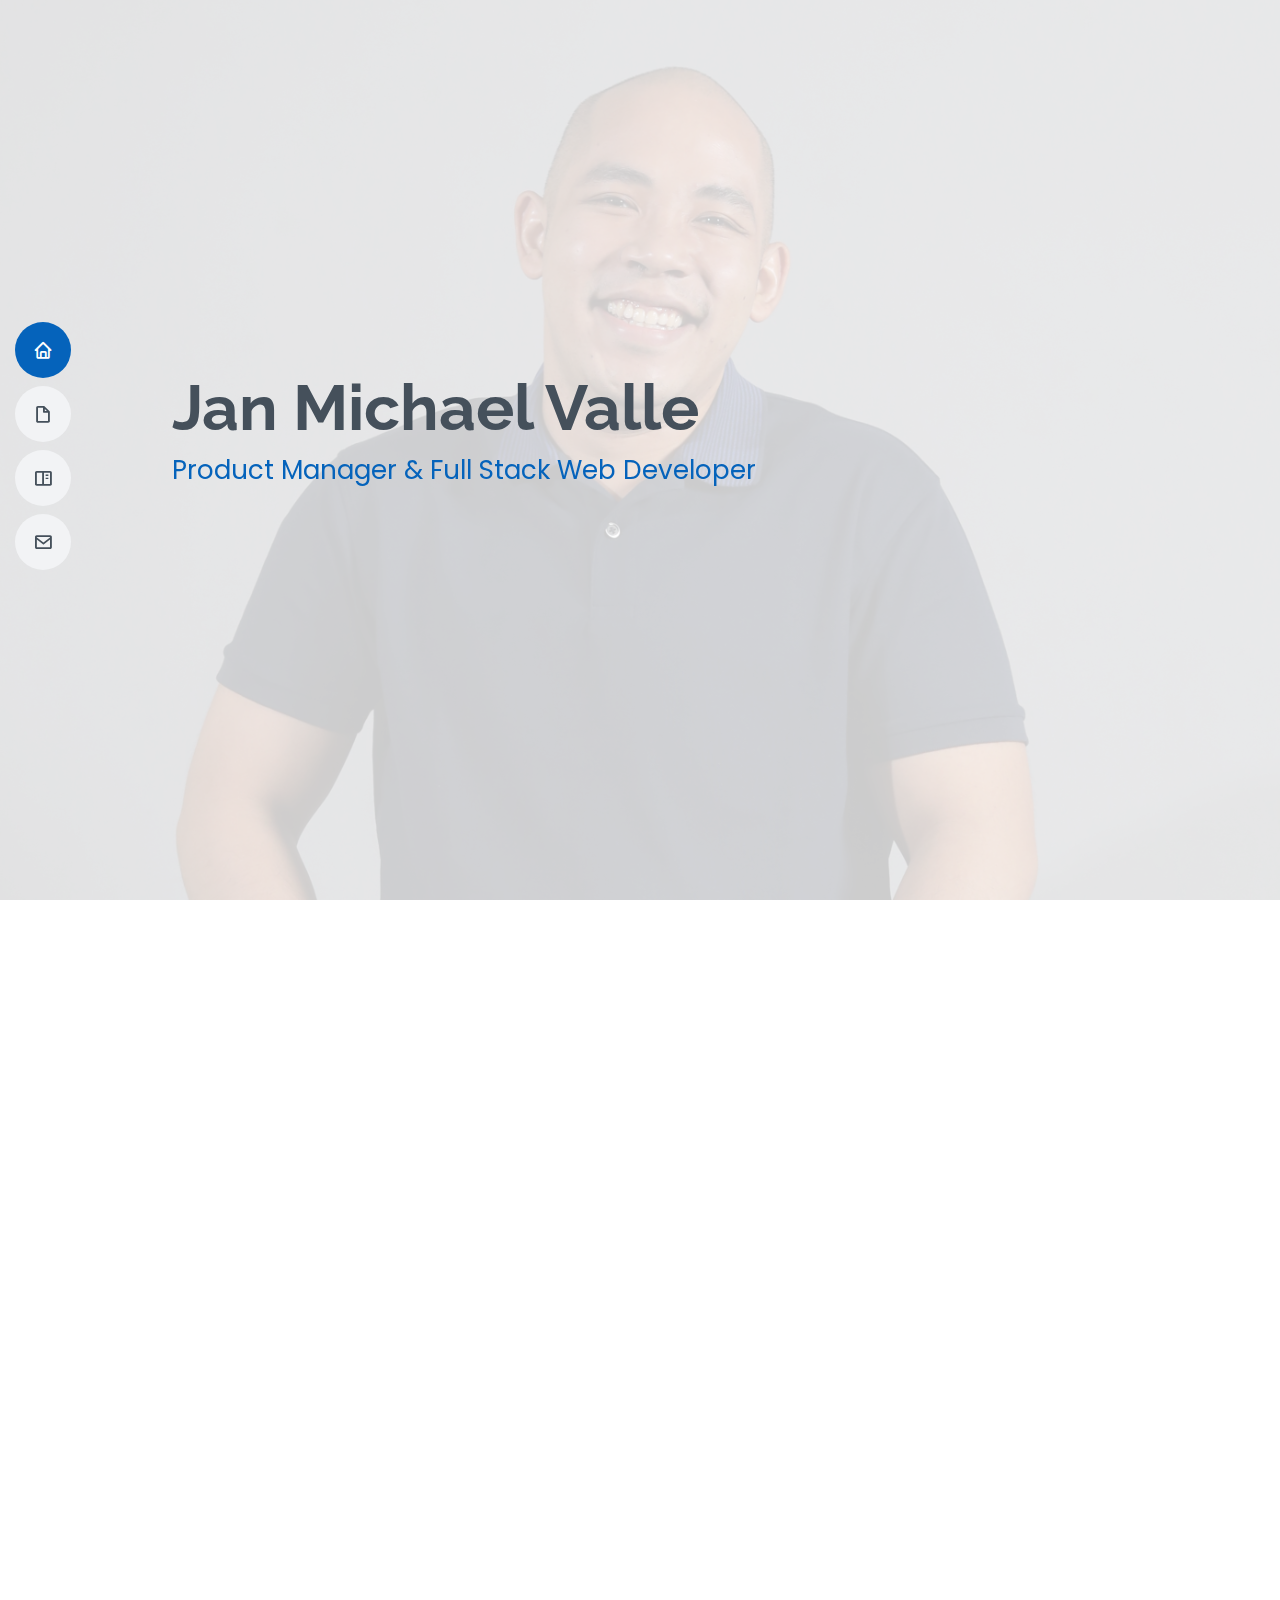
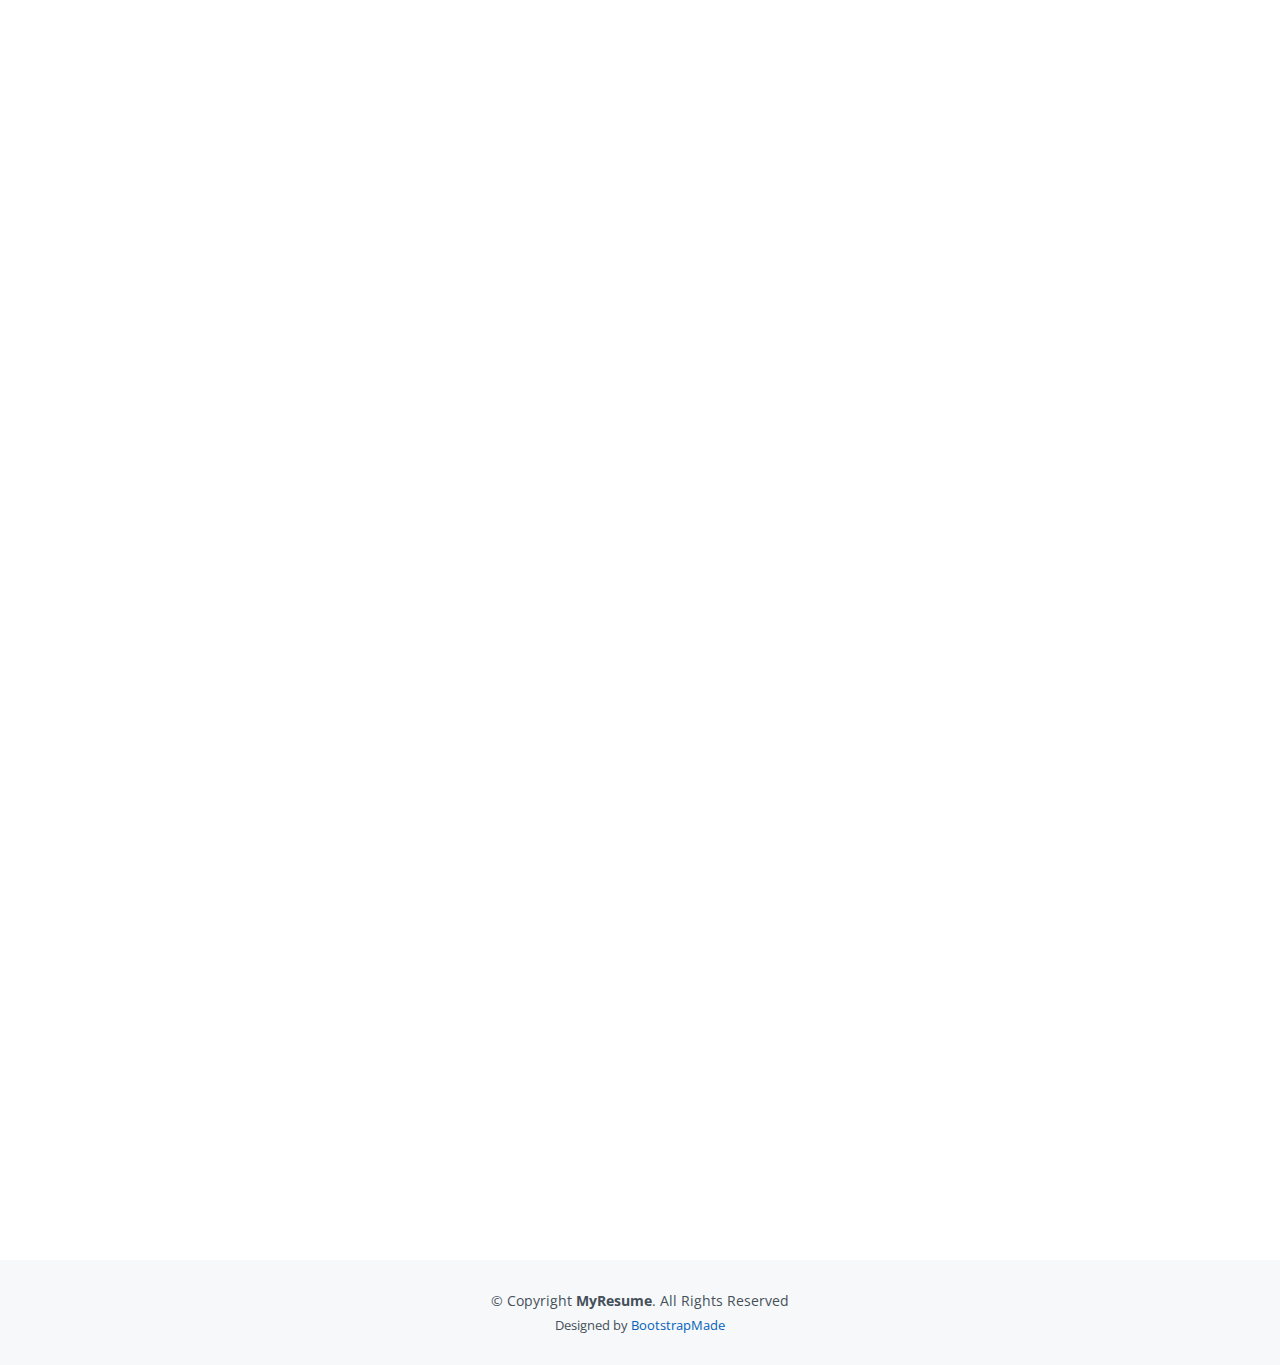
==== index.html @ c60ea6a4 "Add portfolio and fix contact form" ====
<!DOCTYPE html>
<html lang="en">

<head>
  <meta charset="utf-8">
  <meta content="width=device-width, initial-scale=1.0" name="viewport">

  <title>Jan Michael Valle - Product Manager & Full Stack Web Developer</title>
  <meta content="" name="description">
  <meta content="" name="keywords">

  <!-- Favicons -->
  <link href="assets/img/favicon.ico" rel="icon">
  <link href="assets/img/apple-touch-icon.png" rel="apple-touch-icon">

  <!-- Google Fonts -->
  <link href="https://fonts.googleapis.com/css?family=Open+Sans:300,300i,400,400i,600,600i,700,700i|Raleway:300,300i,400,400i,500,500i,600,600i,700,700i|Poppins:300,300i,400,400i,500,500i,600,600i,700,700i" rel="stylesheet">

  <!-- Vendor CSS Files -->
  <link href="assets/vendor/aos/aos.css" rel="stylesheet">
  <link href="assets/vendor/bootstrap/css/bootstrap.min.css" rel="stylesheet">
  <link href="assets/vendor/bootstrap-icons/bootstrap-icons.css" rel="stylesheet">
  <link href="assets/vendor/boxicons/css/boxicons.min.css" rel="stylesheet">
  <link href="assets/vendor/glightbox/css/glightbox.min.css" rel="stylesheet">
  <link href="assets/vendor/swiper/swiper-bundle.min.css" rel="stylesheet">

  <!-- Template Main CSS File -->
  <link href="assets/css/style.css" rel="stylesheet">

  <!-- =======================================================
  * Template Name: MyResume
  * Updated: Jan 29 2024 with Bootstrap v5.3.2
  * Template URL: https://bootstrapmade.com/free-html-bootstrap-template-my-resume/
  * Author: BootstrapMade.com
  * License: https://bootstrapmade.com/license/
  ======================================================== -->
</head>

<body>

  <!-- ======= Mobile nav toggle button ======= -->
  <!-- <button type="button" class="mobile-nav-toggle d-xl-none"><i class="bi bi-list mobile-nav-toggle"></i></button> -->
  <i class="bi bi-list mobile-nav-toggle d-lg-none"></i>
  <!-- ======= Header ======= -->
  <header id="header" class="d-flex flex-column justify-content-center">

    <nav id="navbar" class="navbar nav-menu">
      <ul>
        <li><a href="#hero" class="nav-link scrollto active"><i class="bx bx-home"></i> <span>Home</span></a></li>
        <!-- <li><a href="#about" class="nav-link scrollto"><i class="bx bx-user"></i> <span>About</span></a></li> -->
        <li><a href="#resume" class="nav-link scrollto"><i class="bx bx-file-blank"></i> <span>Resume</span></a></li>
        <li><a href="#services" class="nav-link scrollto"><i class="bx bx-book-content"></i> <span>Portfolio</span></a></li>
        <!-- <li><a href="#services" class="nav-link scrollto"><i class="bx bx-server"></i> <span>Services</span></a></li> -->
        <li><a href="#contact" class="nav-link scrollto"><i class="bx bx-envelope"></i> <span>Contact</span></a></li>
      </ul>
    </nav><!-- .nav-menu -->

  </header><!-- End Header -->

  <!-- ======= Hero Section ======= -->
  <section id="hero" class="d-flex flex-column justify-content-center">
    <div class="container" data-aos="zoom-in" data-aos-delay="100">
      <h1>Jan Michael Valle</h1>
      <p>Product Manager & Full Stack Web Developer</p>
      <!-- <p>I'm <span class="typed" data-typed-items="Product ManagerFull Stack Developer"></span></p> -->
      <div class="social-links">
        <!-- <button type="button" class="btn btn-primary">
          Connect
          <i class="bi bi-linkedin"></i>
        </button> -->
        <!-- <button type="button" class="btn btn-primary">
          View resume
        </button> -->
        
      </div>
    </div>
  </section><!-- End Hero -->

  <main id="main">
    <!-- ======= About Section ======= -->
    <!--      
    <section id="about" class="about">
      <div class="container" data-aos="fade-up">

        <div class="section-title">
          <h2>About</h2>
          <p>Magnam dolores commodi suscipit. Necessitatibus eius consequatur ex aliquid fuga eum quidem. Sit sint consectetur velit. Quisquam quos quisquam cupiditate. Et nemo qui impedit suscipit alias ea. Quia fugiat sit in iste officiis commodi quidem hic quas.</p>
        </div>

        <div class="row">
          <div class="col-lg-4">
            <img src="assets/img/profile-img.jpg" class="img-fluid" alt="">
          </div>
          <div class="col-lg-8 pt-4 pt-lg-0 content">
            <h3>UI/UX Designer &amp; Web Developer.</h3>
            <p class="fst-italic">
              Lorem ipsum dolor sit amet, consectetur adipiscing elit, sed do eiusmod tempor incididunt ut labore et dolore
              magna aliqua.
            </p>
            <div class="row">
              <div class="col-lg-6">
                <ul>
                  <li><i class="bi bi-chevron-right"></i> <strong>Birthday:</strong> <span>1 May 1995</span></li>
                  <li><i class="bi bi-chevron-right"></i> <strong>Website:</strong> <span>www.example.com</span></li>
                  <li><i class="bi bi-chevron-right"></i> <strong>Phone:</strong> <span>+123 456 7890</span></li>
                  <li><i class="bi bi-chevron-right"></i> <strong>City:</strong> <span>New York, USA</span></li>
                </ul>
              </div>
              <div class="col-lg-6">
                <ul>
                  <li><i class="bi bi-chevron-right"></i> <strong>Age:</strong> <span>30</span></li>
                  <li><i class="bi bi-chevron-right"></i> <strong>Degree:</strong> <span>Master</span></li>
                  <li><i class="bi bi-chevron-right"></i> <strong>PhEmailone:</strong> <span>email@example.com</span></li>
                  <li><i class="bi bi-chevron-right"></i> <strong>Freelance:</strong> <span>Available</span></li>
                </ul>
              </div>
            </div>
            <p>
              Officiis eligendi itaque labore et dolorum mollitia officiis optio vero. Quisquam sunt adipisci omnis et ut. Nulla accusantium dolor incidunt officia tempore. Et eius omnis.
              Cupiditate ut dicta maxime officiis quidem quia. Sed et consectetur qui quia repellendus itaque neque. Aliquid amet quidem ut quaerat cupiditate. Ab et eum qui repellendus omnis culpa magni laudantium dolores.
            </p>
          </div>
        </div>

      </div>
    </section>
    -->
    <!-- End About Section -->
    
    <!-- ======= Facts Section ======= -->
    <!--  
    <section id="facts" class="facts">
      <div class="container" data-aos="fade-up">

        <div class="section-title">
          <h2>Facts</h2>
          <p>Magnam dolores commodi suscipit. Necessitatibus eius consequatur ex aliquid fuga eum quidem. Sit sint consectetur velit. Quisquam quos quisquam cupiditate. Et nemo qui impedit suscipit alias ea. Quia fugiat sit in iste officiis commodi quidem hic quas.</p>
        </div>

        <div class="row">

          <div class="col-lg-3 col-md-6">
            <div class="count-box">
              <i class="bi bi-emoji-smile"></i>
              <span data-purecounter-start="0" data-purecounter-end="232" data-purecounter-duration="1" class="purecounter"></span>
              <p>Happy Clients</p>
            </div>
          </div>

          <div class="col-lg-3 col-md-6 mt-5 mt-md-0">
            <div class="count-box">
              <i class="bi bi-journal-richtext"></i>
              <span data-purecounter-start="0" data-purecounter-end="521" data-purecounter-duration="1" class="purecounter"></span>
              <p>Projects</p>
            </div>
          </div>

          <div class="col-lg-3 col-md-6 mt-5 mt-lg-0">
            <div class="count-box">
              <i class="bi bi-headset"></i>
              <span data-purecounter-start="0" data-purecounter-end="1463" data-purecounter-duration="1" class="purecounter"></span>
              <p>Hours Of Support</p>
            </div>
          </div>

          <div class="col-lg-3 col-md-6 mt-5 mt-lg-0">
            <div class="count-box">
              <i class="bi bi-award"></i>
              <span data-purecounter-start="0" data-purecounter-end="25" data-purecounter-duration="1" class="purecounter"></span>
              <p>Awards</p>
            </div>
          </div>

        </div>

      </div>
    </section>
    -->
    <!-- End Facts Section -->

    <!-- ======= Skills Section ======= -->
    <!--  
    <section id="skills" class="skills section-bg">
      <div class="container" data-aos="fade-up">

        <div class="section-title">
          <h2>Skills</h2>
          <p>Magnam dolores commodi suscipit. Necessitatibus eius consequatur ex aliquid fuga eum quidem. Sit sint consectetur velit. Quisquam quos quisquam cupiditate. Et nemo qui impedit suscipit alias ea. Quia fugiat sit in iste officiis commodi quidem hic quas.</p>
        </div>

        <div class="row skills-content">

          <div class="col-lg-6">

            <div class="progress">
              <span class="skill">HTML <i class="val">100%</i></span>
              <div class="progress-bar-wrap">
                <div class="progress-bar" role="progressbar" aria-valuenow="100" aria-valuemin="0" aria-valuemax="100"></div>
              </div>
            </div>

            <div class="progress">
              <span class="skill">CSS <i class="val">90%</i></span>
              <div class="progress-bar-wrap">
                <div class="progress-bar" role="progressbar" aria-valuenow="90" aria-valuemin="0" aria-valuemax="100"></div>
              </div>
            </div>

            <div class="progress">
              <span class="skill">JavaScript <i class="val">75%</i></span>
              <div class="progress-bar-wrap">
                <div class="progress-bar" role="progressbar" aria-valuenow="75" aria-valuemin="0" aria-valuemax="100"></div>
              </div>
            </div>

          </div>

          <div class="col-lg-6">

            <div class="progress">
              <span class="skill">PHP <i class="val">80%</i></span>
              <div class="progress-bar-wrap">
                <div class="progress-bar" role="progressbar" aria-valuenow="80" aria-valuemin="0" aria-valuemax="100"></div>
              </div>
            </div>

            <div class="progress">
              <span class="skill">WordPress/CMS <i class="val">90%</i></span>
              <div class="progress-bar-wrap">
                <div class="progress-bar" role="progressbar" aria-valuenow="90" aria-valuemin="0" aria-valuemax="100"></div>
              </div>
            </div>

            <div class="progress">
              <span class="skill">Photoshop <i class="val">55%</i></span>
              <div class="progress-bar-wrap">
                <div class="progress-bar" role="progressbar" aria-valuenow="55" aria-valuemin="0" aria-valuemax="100"></div>
              </div>
            </div>

          </div>

        </div>

      </div>
    </section>
    -->
    <!-- End Skills Section -->

    <!-- ======= Resume Section ======= -->
    <section id="resume" class="resume">
      <div class="container" data-aos="fade-up">

        <div class="section-title">
          <h2>Resume</h2>
          <p>
            Product Manager with over 6 years of proven expertise in driving product innovation and efficiency across diverse industries. Demonstrated success in launching proactive solutions, optimizing operational processes, and driving revenue growth. Proven ability to collaborate cross-functionally, manage stakeholders, and deliver impactful products from conception to launch.
          </p>
        </div>
        <div class="row">
          <div class="col-lg-4">
            <h3 class="resume-title">Professional Experience</h3>
            <div class="resume-item">
              <h4>Product Manager for E-commerce Logistics</h4>
              <h5>May 2022 - December 2023 </h5>
              <p><em>LOCAD</em></p>
              <ul>
                <li>Implemented a home dashboard, effectively flagging urgent merchant issues and significantly reducing customer support ticket volumes.</li>
                <li>Developed a carrier management feature, empowering merchants to customize carrier priorities and enable same-day shipments, resulting in monthly shipping cost savings of 10-15%.</li>
                <li>Automated the request, approval, and billing process with a value-added services module, streamlining operations across merchants, internal stakeholders, and warehouse personnel.</li>
                <li>Spearheaded billing automation to meticulously track costs and revenue from bubble wrap and packaging material consumption, mitigating revenue loss.</li>
              </ul>
            </div>
            <div class="resume-item">
              <h4>Product Manager for E-commerce Payment Integrations</h4>
              <h5>July 2020 - May 2022</h5>
              <p><em>Cafe24</em></p>
              <ul>
                <li>Expanded payment options by integrating third-party solutions (PayMaya, Dragonpay, Paytm, Stripe), offering localized payment choices for customers in the Philippines, Japan, and India.</li>
                <li>Established a comprehensive dashboard to monitor performance metrics of third-party payment integrations, facilitating data-driven decision-making.</li>
              </ul>
            </div>
            <div class="resume-item">
              <h4>Product Manager for Facebook Messenger Chatbots</h4>
              <h5>May 2017 - October 2019</h5>
              <p><em>Alfafusion</em></p>
              <ul>
                <li>Launched Facebook Messenger chatbots for prominent brands (Samsung, BPI, Nestle, McDonald’s, PayMaya), enhancing customer engagement and service.</li>
                <li>Led the organizational transition to Scrum methodology, fostering cross-functional collaboration and optimizing product delivery efficiency.</li>
              </ul>
            </div>   

          </div>
          <div class="col-lg-4">
            <h3 class="resume-title">Entrepreneurial Experience</h3>
            <div class="resume-item">
              <h4>CEO and Co-founder</h4>
              <h5>July 2020 - May 2022</h5>
              <p><em>Hey Hana Events</em></p>
              <ul>
                <li>Successfully launched a minimal viable product, resulting in over 100 leads and 25 bookings.</li>
                <li>Conducted over 100 supplier interviews, successfully onboarding 30 onto the platform.</li>
                <li>Implemented the design sprint framework to rapidly ideate, test, and iterate the product while engaging with end users and stakeholders</li>
              </ul>
            </div>
            <div class="resume-item">
              <h4>Business Owner</h4>
              <h5>August 2015 - November 2022</h5>
              <p><em>Tipsy Box Mobile Bar</em></p>
              <ul>
                <li>Oversaw 250 annual events, driving revenue surpassing PHP 1,500,000.</li>
                <li>Spearheaded the development of a website automating booking and quotation processes, resulting in a notable reduction in customer inquiries.</li>
                <li>Successfully negotiated and executed the sale of the business.</li>
              </ul>
          </div>
        </div>
          <div class="col-lg-4">
         
            

            <h3 class="resume-title">Education & Certifications</h3>
            <div class="resume-item">
              <h4>Web Developer Program (MERN Stack)
              </h4>
              <h5>January 2024 - March 2024</h5>
              <p><em>Zuitt
            </em></p>
            </div>
            <div class="resume-item">
              <h4>Certified Scrum Product Owner®
              </h4>
              <h5>April 2023</h5>
              <p><em>Scrum Alliance
            </em></p>
            </div>
            <div class="resume-item">
              <h4>Certified ScrumMaster®</h4>
              <h5>November 2022</h5>
              <p><em>Scrum Alliance
            </em></p>
            </div>
            <div class="resume-item">
              <h4>Master in Information Technology</h4>
              <h5>2019 - 2021</h5>
              <p><em>The University of Asia and the Pacific
            </em></p>
            <ul>
              <li>
                Completed all coursework except final capstone project; decided not to pursue completion
              </li>
            </ul>
            </div>
            <div class="resume-item">
              <h4>Bachelor of Science in Business Administration</h4>
              <h5>June 2011 - December 2015</h5>
              <p><em>University of the Philippines, Diliman</em></p>
            </div>
          </div>
          
        </div>

      </div>
    </section><!-- End Resume Section -->

    <!-- ======= Portfolio Section ======= -->
    <!--  
    <section id="portfolio" class="portfolio section-bg">
      <div class="container" data-aos="fade-up">

        <div class="section-title">
          <h2>Portfolio</h2>
          <p>Magnam dolores commodi suscipit. Necessitatibus eius consequatur ex aliquid fuga eum quidem. Sit sint consectetur velit. Quisquam quos quisquam cupiditate. Et nemo qui impedit suscipit alias ea. Quia fugiat sit in iste officiis commodi quidem hic quas.</p>
        </div>

        <div class="row">
          <div class="col-lg-12 d-flex justify-content-center" data-aos="fade-up" data-aos-delay="100">
            <ul id="portfolio-flters">
              <li data-filter="*" class="filter-active">All</li>
              <li data-filter=".filter-app">Product</li>
              <li data-filter=".filter-card">Web</li>
              <li data-filter=".filter-web">Others</li>
            </ul>
          </div>
        </div>

        <div class="row portfolio-container" data-aos="fade-up" data-aos-delay="200">

          <div class="col-lg-4 col-md-6 portfolio-item filter-app">
            <div class="portfolio-wrap">
              <img src="assets/img/portfolio/portfolio-1.jpg" class="img-fluid" alt="">
              <div class="portfolio-info">
                <h4>App 1</h4>
                <p>App</p>
                <div class="portfolio-links">
                  <a href="assets/img/portfolio/portfolio-1.jpg" data-gallery="portfolioGallery" class="portfolio-lightbox" title="App 1"><i class="bx bx-plus"></i></a>
                  <a href="portfolio-details.html" class="portfolio-details-lightbox" data-glightbox="type: external" title="Portfolio Details"><i class="bx bx-link"></i></a>
                </div>
              </div>
            </div>
          </div>

          <div class="col-lg-4 col-md-6 portfolio-item filter-web">
            <div class="portfolio-wrap">
              <img src="assets/img/portfolio/portfolio-2.jpg" class="img-fluid" alt="">
              <div class="portfolio-info">
                <h4>Web 3</h4>
                <p>Web</p>
                <div class="portfolio-links">
                  <a href="assets/img/portfolio/portfolio-2.jpg" data-gallery="portfolioGallery" class="portfolio-lightbox" title="Web 3"><i class="bx bx-plus"></i></a>
                  <a href="portfolio-details.html" class="portfolio-details-lightbox" data-glightbox="type: external" title="Portfolio Details"><i class="bx bx-link"></i></a>
                </div>
              </div>
            </div>
          </div>

          <div class="col-lg-4 col-md-6 portfolio-item filter-app">
            <div class="portfolio-wrap">
              <img src="assets/img/portfolio/portfolio-3.jpg" class="img-fluid" alt="">
              <div class="portfolio-info">
                <h4>App 2</h4>
                <p>App</p>
                <div class="portfolio-links">
                  <a href="assets/img/portfolio/portfolio-3.jpg" data-gallery="portfolioGallery" class="portfolio-lightbox" title="App 2"><i class="bx bx-plus"></i></a>
                  <a href="portfolio-details.html" class="portfolio-details-lightbox" data-glightbox="type: external" title="Portfolio Details"><i class="bx bx-link"></i></a>
                </div>
              </div>
            </div>
          </div>

          <div class="col-lg-4 col-md-6 portfolio-item filter-card">
            <div class="portfolio-wrap">
              <img src="assets/img/portfolio/portfolio-4.jpg" class="img-fluid" alt="">
              <div class="portfolio-info">
                <h4>Card 2</h4>
                <p>Card</p>
                <div class="portfolio-links">
                  <a href="assets/img/portfolio/portfolio-4.jpg" data-gallery="portfolioGallery" class="portfolio-lightbox" title="Card 2"><i class="bx bx-plus"></i></a>
                  <a href="portfolio-details.html" class="portfolio-details-lightbox" data-glightbox="type: external" title="Portfolio Details"><i class="bx bx-link"></i></a>
                </div>
              </div>
            </div>
          </div>

          <div class="col-lg-4 col-md-6 portfolio-item filter-web">
            <div class="portfolio-wrap">
              <img src="assets/img/portfolio/portfolio-5.jpg" class="img-fluid" alt="">
              <div class="portfolio-info">
                <h4>Web 2</h4>
                <p>Web</p>
                <div class="portfolio-links">
                  <a href="assets/img/portfolio/portfolio-5.jpg" data-gallery="portfolioGallery" class="portfolio-lightbox" title="Web 2"><i class="bx bx-plus"></i></a>
                  <a href="portfolio-details.html" class="portfolio-details-lightbox" data-glightbox="type: external" title="Portfolio Details"><i class="bx bx-link"></i></a>
                </div>
              </div>
            </div>
          </div>

          <div class="col-lg-4 col-md-6 portfolio-item filter-app">
            <div class="portfolio-wrap">
              <img src="assets/img/portfolio/portfolio-6.jpg" class="img-fluid" alt="">
              <div class="portfolio-info">
                <h4>App 3</h4>
                <p>App</p>
                <div class="portfolio-links">
                  <a href="assets/img/portfolio/portfolio-6.jpg" data-gallery="portfolioGallery" class="portfolio-lightbox" title="App 3"><i class="bx bx-plus"></i></a>
                  <a href="portfolio-details.html" class="portfolio-details-lightbox" data-glightbox="type: external" title="Portfolio Details"><i class="bx bx-link"></i></a>
                </div>
              </div>
            </div>
          </div>

          <div class="col-lg-4 col-md-6 portfolio-item filter-card">
            <div class="portfolio-wrap">
              <img src="assets/img/portfolio/portfolio-7.jpg" class="img-fluid" alt="">
              <div class="portfolio-info">
                <h4>Card 1</h4>
                <p>Card</p>
                <div class="portfolio-links">
                  <a href="assets/img/portfolio/portfolio-7.jpg" data-gallery="portfolioGallery" class="portfolio-lightbox" title="Card 1"><i class="bx bx-plus"></i></a>
                  <a href="portfolio-details.html" class="portfolio-details-lightbox" data-glightbox="type: external" title="Portfolio Details"><i class="bx bx-link"></i></a>
                </div>
              </div>
            </div>
          </div>

          <div class="col-lg-4 col-md-6 portfolio-item filter-card">
            <div class="portfolio-wrap">
              <img src="assets/img/portfolio/portfolio-8.jpg" class="img-fluid" alt="">
              <div class="portfolio-info">
                <h4>Card 3</h4>
                <p>Card</p>
                <div class="portfolio-links">
                  <a href="assets/img/portfolio/portfolio-8.jpg" data-gallery="portfolioGallery" class="portfolio-lightbox" title="Card 3"><i class="bx bx-plus"></i></a>
                  <a href="portfolio-details.html" class="portfolio-details-lightbox" data-glightbox="type: external" title="Portfolio Details"><i class="bx bx-link"></i></a>
                </div>
              </div>
            </div>
          </div>

          <div class="col-lg-4 col-md-6 portfolio-item filter-web">
            <div class="portfolio-wrap">
              <img src="assets/img/portfolio/portfolio-9.jpg" class="img-fluid" alt="">
              <div class="portfolio-info">
                <h4>Web 3</h4>
                <p>Web</p>
                <div class="portfolio-links">
                  <a href="assets/img/portfolio/portfolio-9.jpg" data-gallery="portfolioGallery" class="portfolio-lightbox" title="Web 3"><i class="bx bx-plus"></i></a>
                  <a href="portfolio-details.html" class="portfolio-details-lightbox" data-glightbox="type: external" title="Portfolio Details"><i class="bx bx-link"></i></a>
                </div>
              </div>
            </div>
          </div>

        </div>

      </div>
    </section>
    -->

    <!-- End Portfolio Section -->

    <!-- ======= Services Section ======= -->

    <section id="services" class="services">
      <div class="container" data-aos="fade-up">

        <div class="section-title">
          <h2>Portfolio</h2>
          <p>Explore my portfolio featuring past projects in product management and web development. From innovative launches to web apps, discover my skills and contributions.</p>
        </div>

        <div class="row">
          <div class="col-lg-4 col-md-6 d-flex align-items-stretch" data-aos="zoom-in" data-aos-delay="100">
            <div class="icon-box iconbox-blue">
              <div class="icon">
                <svg width="100" height="100" viewBox="0 0 600 600" xmlns="http://www.w3.org/2000/svg">
                  <path stroke="none" stroke-width="0" fill="#f5f5f5" d="M300,521.0016835830174C376.1290562159157,517.8887921683347,466.0731472004068,529.7835943286574,510.70327084640275,468.03025145048787C554.3714126377745,407.6079735673963,508.03601936045806,328.9844924480964,491.2728898941984,256.3432110539036C474.5976632858925,184.082847569629,479.9380746630129,96.60480741107993,416.23090153303,58.64404602377083C348.86323505073057,18.502131276798302,261.93793281208167,40.57373210992963,193.5410806939664,78.93577620505333C130.42746243093433,114.334589627462,98.30271207620316,179.96522072025542,76.75703585869454,249.04625023123273C51.97151888228291,328.5150500222984,13.704378332031375,421.85034740162234,66.52175969318436,486.19268352777647C119.04800174914682,550.1803526380478,217.28368757567262,524.383925680826,300,521.0016835830174"></path>
                </svg>
                <i class="bi bi-signpost-split"></i>
              </div>
              <h4><a href="">E-commerce API</a></h4>
              <p class="portfolio-description">A capstone project facilitating streamlined e-commerce operations with Express.js and MongoDB.</p>
              <button type="button" class="btn" 
              onclick="window.open('https://documenter.getpostman.com/view/10203140/2sA2xe3DSS','_blank')">Learn more</button>
            </div>
          </div>

          <div class="col-lg-4 col-md-6 d-flex align-items-stretch mt-4 mt-md-0" data-aos="zoom-in" data-aos-delay="200">
            <div class="icon-box iconbox-orange ">
              <div class="icon">
                <svg width="100" height="100" viewBox="0 0 600 600" xmlns="http://www.w3.org/2000/svg">
                  <path stroke="none" stroke-width="0" fill="#f5f5f5" d="M300,582.0697525312426C382.5290701553225,586.8405444964366,449.9789794690241,525.3245884688669,502.5850820975895,461.55621195738473C556.606425686781,396.0723002908107,615.8543463187945,314.28637112970534,586.6730223649479,234.56875336149918C558.9533121215079,158.8439757836574,454.9685369536778,164.00468322053177,381.49747125262974,130.76875717737553C312.15926192815925,99.40240125094834,248.97055460311594,18.661163978235184,179.8680185752513,50.54337015887873C110.5421016452524,82.52863877960104,119.82277516462835,180.83849132639028,109.12597500060166,256.43424936330496C100.08760227029461,320.3096726198365,92.17705696193138,384.0621239912766,124.79988738764834,439.7174275375508C164.83382741302287,508.01625554203684,220.96474134820875,577.5009287672846,300,582.0697525312426"></path>
                </svg>
                <i class="bx bx-file"></i>
              </div>
              <h4><a href="">Tipsy Box Booking Platform</a></h4>
              <p class="portfolio-description"> An intuitive website allowing customers to instantly obtain price quotations for mobile bar bookings.</p>
              <button type="button" class="btn" disabled>Coming Soon</button>
            </div>
          </div>

          <div class="col-lg-4 col-md-6 d-flex align-items-stretch mt-4 mt-lg-0" data-aos="zoom-in" data-aos-delay="300">
            <div class="icon-box iconbox-pink">
              <div class="icon">
                <svg width="100" height="100" viewBox="0 0 600 600" xmlns="http://www.w3.org/2000/svg">
                  <path stroke="none" stroke-width="0" fill="#f5f5f5" d="M300,541.5067337569781C382.14930387511276,545.0595476570109,479.8736841581634,548.3450877840088,526.4010558755058,480.5488172755941C571.5218469581645,414.80211281144784,517.5187510058486,332.0715597781072,496.52539010469104,255.14436215662573C477.37192572678356,184.95920475031193,473.57363656557914,105.61284051026155,413.0603344069578,65.22779650032875C343.27470386102294,18.654635553484475,251.2091493199835,5.337323636656869,175.0934190732945,40.62881213300186C97.87086631185822,76.43348514350839,51.98124368387456,156.15599469081315,36.44837278890362,239.84606092416172C21.716077023791087,319.22268207091537,43.775223500013084,401.1760424656574,96.891909868211,461.97329694683043C147.22146801428983,519.5804099606455,223.5754009179313,538.201503339737,300,541.5067337569781"></path>
                </svg>
                <i class="bi bi-lightbulb"></i>
              </div>
              <h4><a href="">Hey Hana Events</a></h4>
              <p class="portfolio-description">Conceptualization and validation of a startup idea: a platform enabling users to plan events in 30 minutes or less.</p>
              <button type="button" class="btn" disabled>Coming Soon</button>
            </div>
          </div>

          <div class="col-lg-4 col-md-6 d-flex align-items-stretch mt-4" data-aos="zoom-in" data-aos-delay="100">
            <div class="icon-box iconbox-yellow">
              <div class="icon">
                <svg width="100" height="100" viewBox="0 0 600 600" xmlns="http://www.w3.org/2000/svg">
                  <path stroke="none" stroke-width="0" fill="#f5f5f5" d="M300,503.46388370962813C374.79870501325706,506.71871716319447,464.8034551963731,527.1746412648533,510.4981551193396,467.86667711651364C555.9287308511215,408.9015244558933,512.6030010748507,327.5744911775523,490.211057578863,256.5855673507754C471.097692560561,195.9906835881958,447.69079081568157,138.11976852964426,395.19560036434837,102.3242989838813C329.3053358748298,57.3949838291264,248.02791733380457,8.279543830951368,175.87071277845988,42.242879143198664C103.41431057327972,76.34704239035025,93.79494320519305,170.9812938413882,81.28167332365135,250.07896920659033C70.17666984294237,320.27484674793965,64.84698225790005,396.69656628748305,111.28512138212992,450.4950937839243C156.20124167950087,502.5303643271138,231.32542653798444,500.4755392045468,300,503.46388370962813"></path>
                </svg>
                <i class="bi bi-box-seam"></i>
              </div>
              <h4><a href="">LOCAD Product Launches</a></h4>
              <p class="portfolio-description">
                Explore the realm of product launches with LOCAD, showcasing pivotal achievements and innovations driving the company's progress.</p>
              <button type="button" class="btn" disabled>Coming Soon</button>
            </div>
          </div>

          <div class="col-lg-4 col-md-6 d-flex align-items-stretch mt-4" data-aos="zoom-in" data-aos-delay="200">
            <div class="icon-box iconbox-red">
              <div class="icon">
                <svg width="100" height="100" viewBox="0 0 600 600" xmlns="http://www.w3.org/2000/svg">
                  <path stroke="none" stroke-width="0" fill="#f5f5f5" d="M300,532.3542879108572C369.38199826031484,532.3153073249985,429.10787420159085,491.63046689027357,474.5244479745417,439.17860296908856C522.8885846962883,383.3225815378663,569.1668002868075,314.3205725914397,550.7432151929288,242.7694973846089C532.6665558377875,172.5657663291529,456.2379748765914,142.6223662098291,390.3689995646985,112.34683881706744C326.66090330228417,83.06452184765237,258.84405631176094,53.51806209861945,193.32584062364296,78.48882559362697C121.61183558270385,105.82097193414197,62.805066853699245,167.19869350419734,48.57481801355237,242.6138429142374C34.843463184063346,315.3850353017275,76.69343916112496,383.4422959591041,125.22947124332185,439.3748458443577C170.7312796277747,491.8107796887764,230.57421082200815,532.3932930995766,300,532.3542879108572"></path>
                </svg>
                <i class="bi bi-credit-card"></i>
              </div>
              <h4><a href="">Cafe24 Payment Integrations</a></h4>
              <p class="portfolio-description">An exploration of the journey from initial requirements gathering to the successful deployment.</p>
              <button type="button" class="btn" disabled>Coming Soon</button>
            </div>
          </div>

          <div class="col-lg-4 col-md-6 d-flex align-items-stretch mt-4" data-aos="zoom-in" data-aos-delay="300">
            <div class="icon-box iconbox-teal">
              <div class="icon">
                <svg width="100" height="100" viewBox="0 0 600 600" xmlns="http://www.w3.org/2000/svg">
                  <path stroke="none" stroke-width="0" fill="#f5f5f5" d="M300,566.797414625762C385.7384707136149,576.1784315230908,478.7894351017131,552.8928747891023,531.9192734346935,484.94944893311C584.6109503024035,417.5663521118492,582.489472248146,322.67544863468447,553.9536738515405,242.03673114598146C529.1557734026468,171.96086150256528,465.24506316201064,127.66468636344209,395.9583748389544,100.7403814666027C334.2173773831606,76.7482773500951,269.4350130405921,84.62216499799875,207.1952322260088,107.2889140133804C132.92018162631612,134.33871894543012,41.79353780512637,160.00259165414826,22.644507872594943,236.69541883565114C3.319112789854554,314.0945973066697,72.72355303640163,379.243833228382,124.04198916343866,440.3218312028393C172.9286146004772,498.5055451809895,224.45579914871206,558.5317968840102,300,566.797414625762"></path>
                </svg>
                <i class="bi bi-card-checklist"></i>
              </div>
              <h4><a href="">Climbing Log</a></h4>
              <p class="portfolio-description">
                A personal web app project aimed at indoor climbing gyms, offering climbers a convenient platform to record their ascents and monitor their progress over time</p>
              <button type="button" class="btn" disabled>Coming Soon</button>
            </div>
          </div>

        </div>

      </div>
    </section>
    <!-- End Services Section -->

    <!-- ======= Testimonials Section ======= -->
    <!-- 
    <section id="testimonials" class="testimonials section-bg">
      <div class="container" data-aos="fade-up">

        <div class="section-title">
          <h2>Testimonials</h2>
        </div>

        <div class="testimonials-slider swiper" data-aos="fade-up" data-aos-delay="100">
          <div class="swiper-wrapper">

            <div class="swiper-slide">
              <div class="testimonial-item">
                <img src="assets/img/testimonials/testimonials-1.jpg" class="testimonial-img" alt="">
                <h3>Saul Goodman</h3>
                <h4>Ceo &amp; Founder</h4>
                <p>
                  <i class="bx bxs-quote-alt-left quote-icon-left"></i>
                  Proin iaculis purus consequat sem cure digni ssim donec porttitora entum suscipit rhoncus. Accusantium quam, ultricies eget id, aliquam eget nibh et. Maecen aliquam, risus at semper.
                  <i class="bx bxs-quote-alt-right quote-icon-right"></i>
                </p>
              </div>
            </div>

            <div class="swiper-slide">
              <div class="testimonial-item">
                <img src="assets/img/testimonials/testimonials-2.jpg" class="testimonial-img" alt="">
                <h3>Sara Wilsson</h3>
                <h4>Designer</h4>
                <p>
                  <i class="bx bxs-quote-alt-left quote-icon-left"></i>
                  Export tempor illum tamen malis malis eram quae irure esse labore quem cillum quid cillum eram malis quorum velit fore eram velit sunt aliqua noster fugiat irure amet legam anim culpa.
                  <i class="bx bxs-quote-alt-right quote-icon-right"></i>
                </p>
              </div>
            </div>

            <div class="swiper-slide">
              <div class="testimonial-item">
                <img src="assets/img/testimonials/testimonials-3.jpg" class="testimonial-img" alt="">
                <h3>Jena Karlis</h3>
                <h4>Store Owner</h4>
                <p>
                  <i class="bx bxs-quote-alt-left quote-icon-left"></i>
                  Enim nisi quem export duis labore cillum quae magna enim sint quorum nulla quem veniam duis minim tempor labore quem eram duis noster aute amet eram fore quis sint minim.
                  <i class="bx bxs-quote-alt-right quote-icon-right"></i>
                </p>
              </div>
            </div>
      

            <div class="swiper-slide">
              <div class="testimonial-item">
                <img src="assets/img/testimonials/testimonials-4.jpg" class="testimonial-img" alt="">
                <h3>Matt Brandon</h3>
                <h4>Freelancer</h4>
                <p>
                  <i class="bx bxs-quote-alt-left quote-icon-left"></i>
                  Fugiat enim eram quae cillum dolore dolor amet nulla culpa multos export minim fugiat minim velit minim dolor enim duis veniam ipsum anim magna sunt elit fore quem dolore labore illum veniam.
                  <i class="bx bxs-quote-alt-right quote-icon-right"></i>
                </p>
              </div>
            </div>
   

            <div class="swiper-slide">
              <div class="testimonial-item">
                <img src="assets/img/testimonials/testimonials-5.jpg" class="testimonial-img" alt="">
                <h3>John Larson</h3>
                <h4>Entrepreneur</h4>
                <p>
                  <i class="bx bxs-quote-alt-left quote-icon-left"></i>
                  Quis quorum aliqua sint quem legam fore sunt eram irure aliqua veniam tempor noster veniam enim culpa labore duis sunt culpa nulla illum cillum fugiat legam esse veniam culpa fore nisi cillum quid.
                  <i class="bx bxs-quote-alt-right quote-icon-right"></i>
                </p>
              </div>
            </div>
          

          </div>
          <div class="swiper-pagination"></div>
        </div>

      </div>
    </section>
    -->
    <!-- End Testimonials Section -->

    <!-- ======= Contact Section ======= -->
    <section id="contact" class="contact">
      <div class="container" data-aos="fade-up">

        <div class="section-title">
          <h2>Contact</h2>
        </div>

        <div class="row mt-1">

          <div class="col-lg-4">
            <div class="info">
              <div class="address">
                <i class="bi bi-geo-alt"></i>
                <h4>Location:</h4>
                <p>Quezon City, Metro Manila, Philippines</p>
              </div>

              <div class="email">
                <i class="bi bi-envelope"></i>
                <h4>Email:</h4>
                <p>janmichaelvalle@gmail.com</p>
              </div>

              <div class="phone">
                <a href="https://www.linkedin.com/in/janmichaelvalle/" target="_blank">
                <i class="bi bi-linkedin"></i>
                <h4>Linkedin</h4>
                <p>janmichaelvalle</p>
                </a>
              </div>

            </div>

          </div>

          <div class="col-lg-8 mt-5 mt-lg-0">
            <form action="https://api.web3forms.com/submit" method="POST" class="email-form">
              <input type="hidden" name="access_key" value="de4c6eb9-0cef-403a-8111-bc804a15f972">
              <div class="row">
                <div class="col-md-6 form-group">
                  <input type="text" name="name" class="form-control" id="name" placeholder="Your Name" required>
                </div>
                <div class="col-md-6 form-group mt-3 mt-md-0">
                  <input type="email" class="form-control" name="email" id="email" placeholder="Your Email" required>
                </div>
              </div>
              <div class="form-group mt-3">
                <input type="text" class="form-control" name="subject" id="subject" placeholder="Subject" required>
              </div>
              <div class="form-group mt-3">
                <textarea class="form-control" name="message" rows="5" placeholder="Message" required></textarea>
              </div>
              <!-- <div class="my-3">
                <div class="loading">Loading</div>
                <div class="error-message"></div>
                <div class="sent-message">Your message has been sent. Thank you!</div>
              </div> -->
              <div class="text-center"><button type="submit">Send Message</button></div>
            </form>

          </div>

        </div>

      </div>
    </section><!-- End Contact Section -->

  </main><!-- End #main -->

  <!-- ======= Footer ======= -->
  <footer id="footer">
    <div class="container">
      <div class="copyright">
        &copy; Copyright <strong><span>MyResume</span></strong>. All Rights Reserved
      </div>
      <div class="credits">
        <!-- All the links in the footer should remain intact. -->
        <!-- You can delete the links only if you purchased the pro version. -->
        <!-- Licensing information: [license-url] -->
        <!-- Purchase the pro version with working PHP/AJAX contact form: https://bootstrapmade.com/free-html-bootstrap-template-my-resume/ -->
        Designed by <a href="https://bootstrapmade.com/">BootstrapMade</a>
      </div>
    </div>
  </footer><!-- End Footer -->

  <div id="preloader"></div>
  <a href="#" class="back-to-top d-flex align-items-center justify-content-center"><i class="bi bi-arrow-up-short"></i></a>

  <!-- Vendor JS Files -->
  <script src="assets/vendor/purecounter/purecounter_vanilla.js"></script>
  <script src="assets/vendor/aos/aos.js"></script>
  <script src="assets/vendor/bootstrap/js/bootstrap.bundle.min.js"></script>
  <script src="assets/vendor/glightbox/js/glightbox.min.js"></script>
  <script src="assets/vendor/isotope-layout/isotope.pkgd.min.js"></script>
  <script src="assets/vendor/swiper/swiper-bundle.min.js"></script>
  <script src="assets/vendor/typed.js/typed.umd.js"></script>
  <script src="assets/vendor/waypoints/noframework.waypoints.js"></script>
  <script src="assets/vendor/php-email-form/validate.js"></script>

  <!-- Template Main JS File -->
  <script src="assets/js/main.js"></script>

</body>

</html>
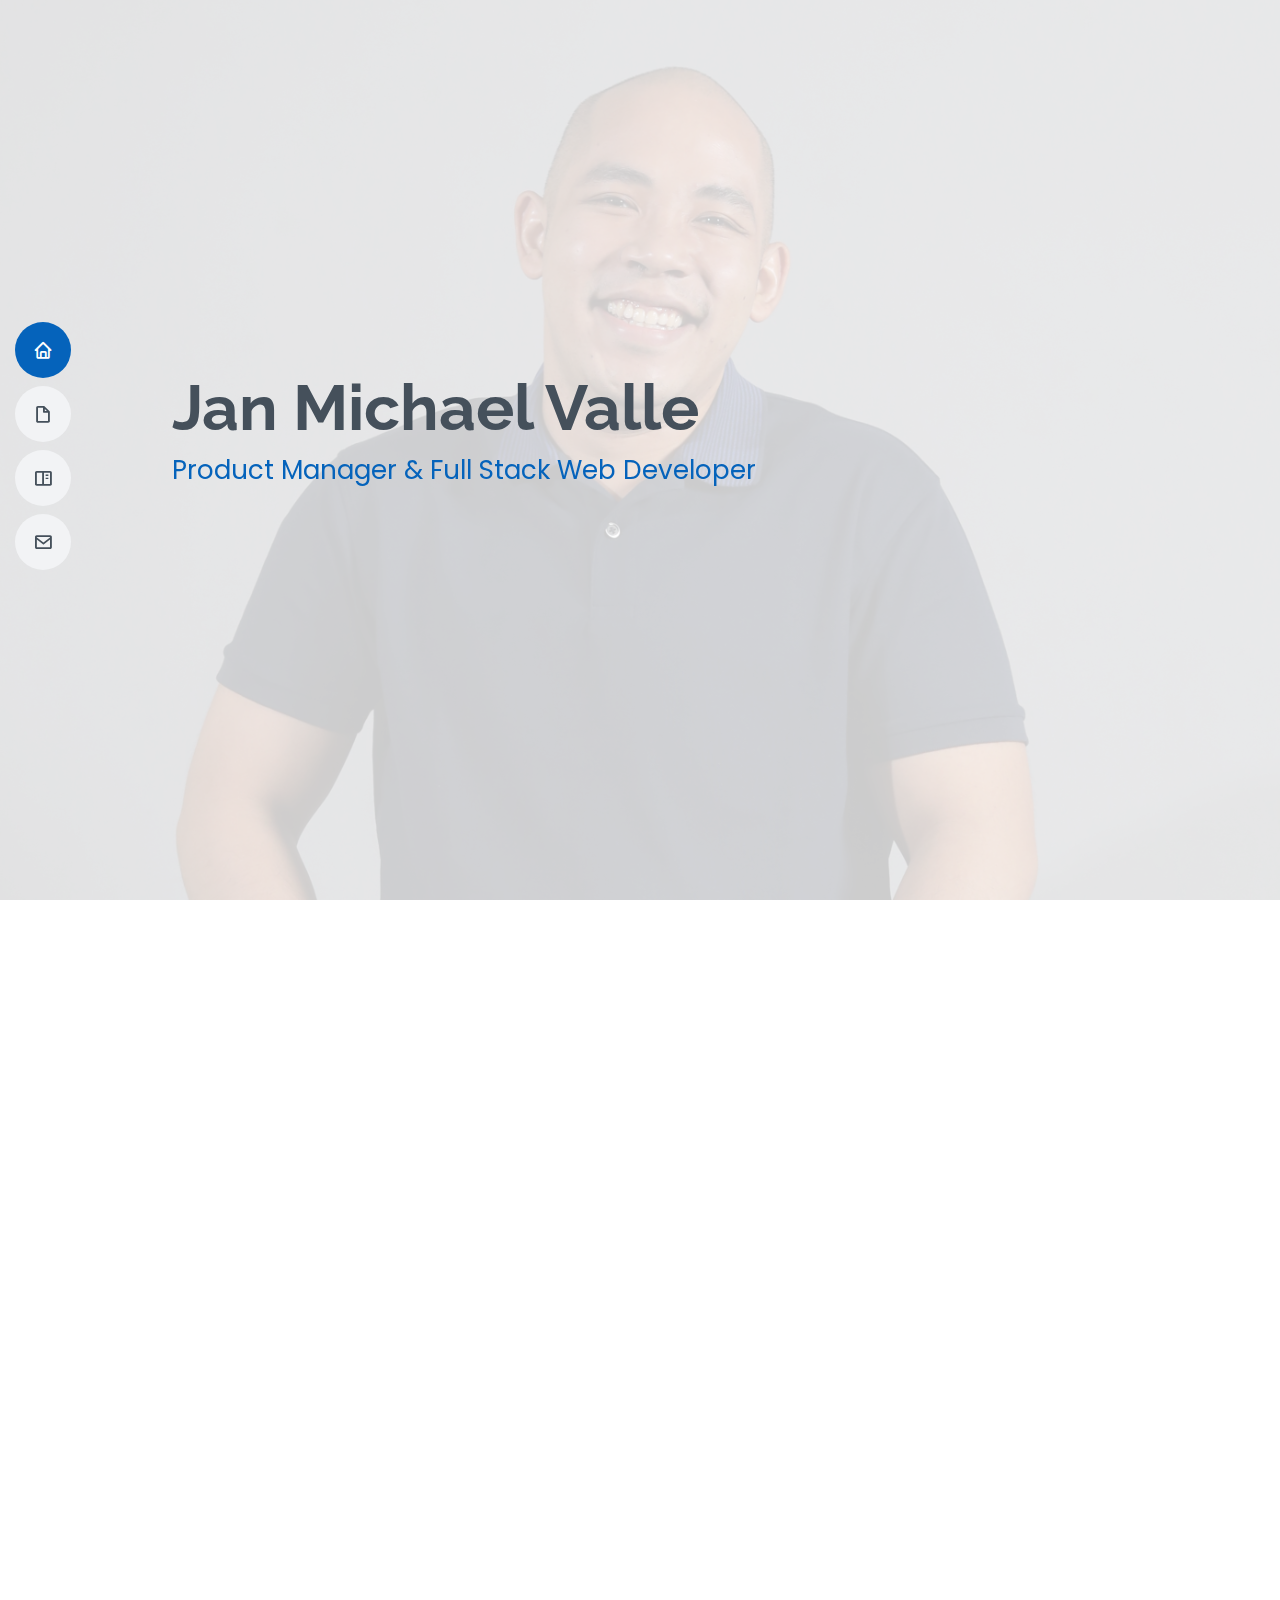
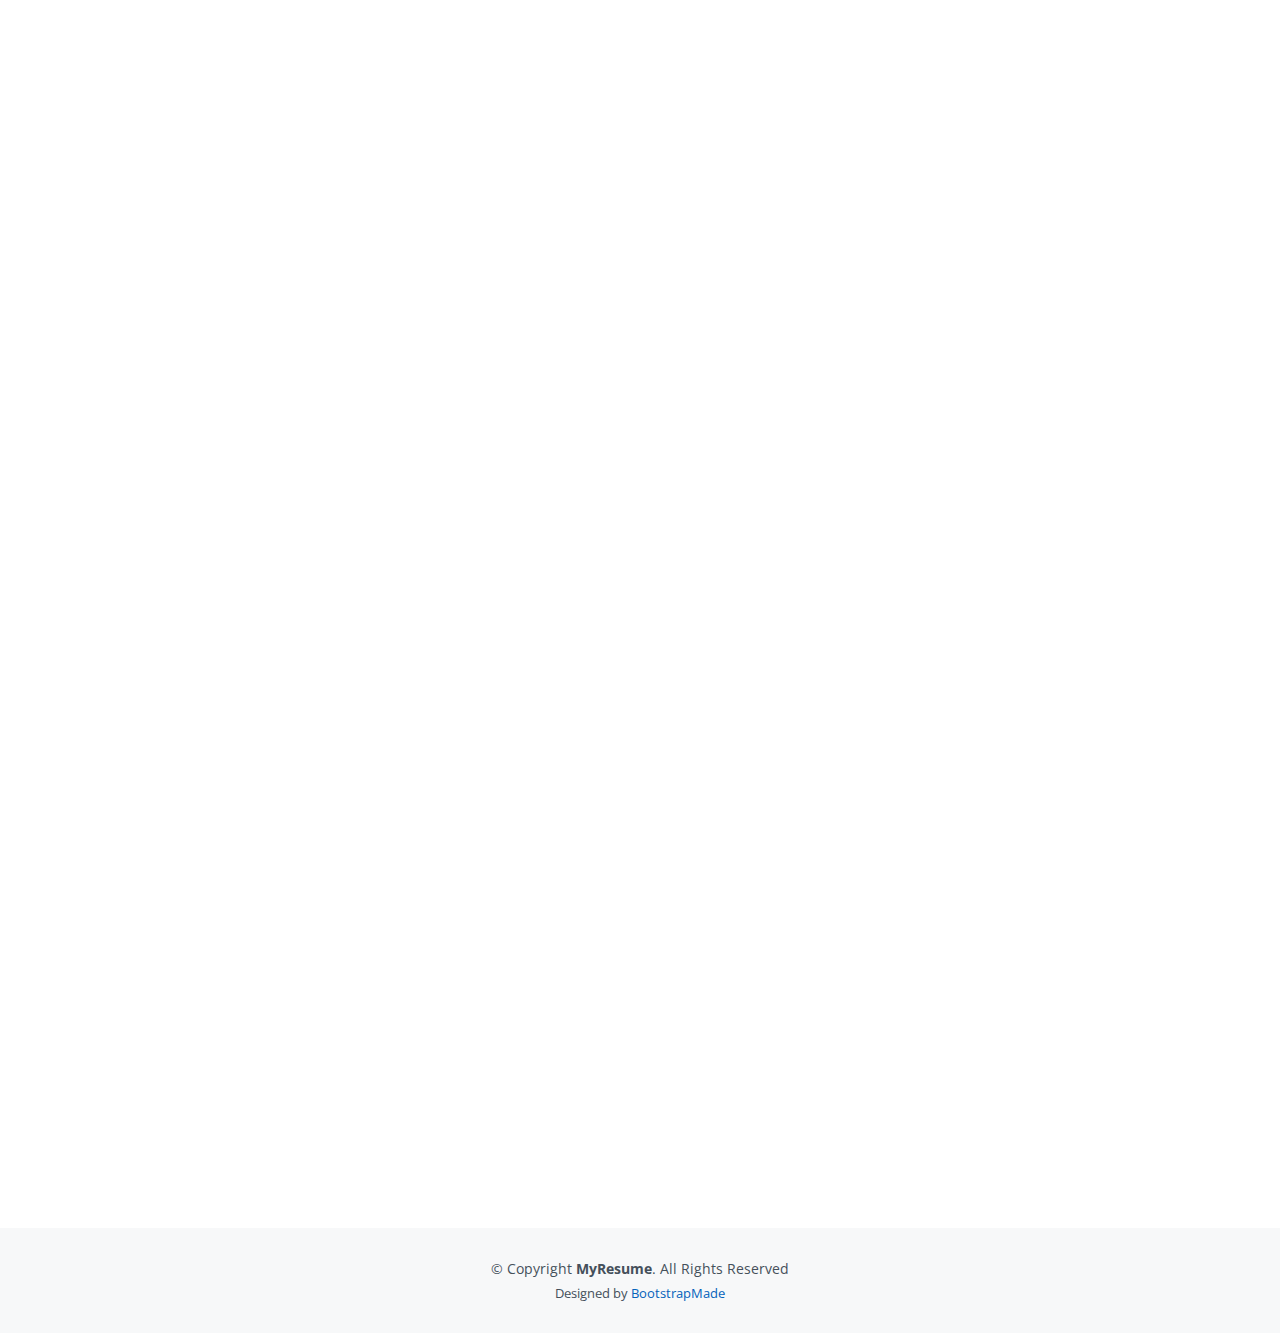
==== commit 12d0401c: "Add tipsybox.html" ====
--- a/index.html
+++ b/index.html
@@ -53,7 +53,8 @@
         <!-- <li><a href="#services" class="nav-link scrollto"><i class="bx bx-server"></i> <span>Services</span></a></li> -->
         <li><a href="#contact" class="nav-link scrollto"><i class="bx bx-envelope"></i> <span>Contact</span></a></li>
       </ul>
-    </nav><!-- .nav-menu -->
+    </nav>
+    <!-- .nav-menu -->
 
   </header><!-- End Header -->
 
@@ -544,6 +545,19 @@
               onclick="window.open('https://documenter.getpostman.com/view/10203140/2sA2xe3DSS','_blank')">Learn more</button>
             </div>
           </div>
+          <div class="col-lg-4 col-md-6 d-flex align-items-stretch mt-4 mt-md-0" data-aos="zoom-in" data-aos-delay="200">
+            <div class="icon-box iconbox-orange ">
+              <div class="icon">
+                <svg width="100" height="100" viewBox="0 0 600 600" xmlns="http://www.w3.org/2000/svg">
+                  <path stroke="none" stroke-width="0" fill="#f5f5f5" d="M300,582.0697525312426C382.5290701553225,586.8405444964366,449.9789794690241,525.3245884688669,502.5850820975895,461.55621195738473C556.606425686781,396.0723002908107,615.8543463187945,314.28637112970534,586.6730223649479,234.56875336149918C558.9533121215079,158.8439757836574,454.9685369536778,164.00468322053177,381.49747125262974,130.76875717737553C312.15926192815925,99.40240125094834,248.97055460311594,18.661163978235184,179.8680185752513,50.54337015887873C110.5421016452524,82.52863877960104,119.82277516462835,180.83849132639028,109.12597500060166,256.43424936330496C100.08760227029461,320.3096726198365,92.17705696193138,384.0621239912766,124.79988738764834,439.7174275375508C164.83382741302287,508.01625554203684,220.96474134820875,577.5009287672846,300,582.0697525312426"></path>
+                </svg>
+                <i class="bi bi-cart3"></i>
+              </div>
+              <h4><a href="">E-commerce Platform</a></h4>
+              <p class="portfolio-description"> A full-stack capstone project merging React, Express.js, and MongoDB for e-commerce, including user, product, and order management.</p>
+              <button type="button" class="btn" onclick="window.open('http://zuitt-bootcamp-prod-384-6769-bacotot.s3-website.us-east-1.amazonaws.com/','_blank')">Visit Site</button>
+            </div>
+          </div>
 
           <div class="col-lg-4 col-md-6 d-flex align-items-stretch mt-4 mt-md-0" data-aos="zoom-in" data-aos-delay="200">
             <div class="icon-box iconbox-orange ">
@@ -555,7 +569,7 @@
               </div>
               <h4><a href="">Tipsy Box Booking Platform</a></h4>
               <p class="portfolio-description"> An intuitive website allowing customers to instantly obtain price quotations for mobile bar bookings.</p>
-              <button type="button" class="btn" disabled>Coming Soon</button>
+              <button type="button" class="btn" onClick="window.open('tipsybox.html', '_self')">Learn more</button>
             </div>
           </div>
 
@@ -602,7 +616,7 @@
             </div>
           </div>
 
-          <div class="col-lg-4 col-md-6 d-flex align-items-stretch mt-4" data-aos="zoom-in" data-aos-delay="300">
+          <!-- <div class="col-lg-4 col-md-6 d-flex align-items-stretch mt-4" data-aos="zoom-in" data-aos-delay="300">
             <div class="icon-box iconbox-teal">
               <div class="icon">
                 <svg width="100" height="100" viewBox="0 0 600 600" xmlns="http://www.w3.org/2000/svg">
@@ -613,9 +627,9 @@
               <h4><a href="">Climbing Log</a></h4>
               <p class="portfolio-description">
                 A personal web app project aimed at indoor climbing gyms, offering climbers a convenient platform to record their ascents and monitor their progress over time</p>
-              <button type="button" class="btn" disabled>Coming Soon</button>
-            </div>
-          </div>
+              <button type="button" class="btn" disabled>In Development</button>
+            </div>
+          </div> -->
 
         </div>
 
@@ -793,7 +807,7 @@
         <!-- You can delete the links only if you purchased the pro version. -->
         <!-- Licensing information: [license-url] -->
         <!-- Purchase the pro version with working PHP/AJAX contact form: https://bootstrapmade.com/free-html-bootstrap-template-my-resume/ -->
-        Designed by <a href="https://bootstrapmade.com/">BootstrapMade</a>
+        Designed by <a href="https://bootstrapmade.com/" target="_blank">BootstrapMade</a>
       </div>
     </div>
   </footer><!-- End Footer -->
--- a/assets/css/style.css
+++ b/assets/css/style.css
@@ -754,27 +754,6 @@
   padding-top: 40px;
 }
 
-.portfolio-details .portfolio-details-slider img {
-  width: 100%;
-}
-
-.portfolio-details .portfolio-details-slider .swiper-pagination {
-  margin-top: 20px;
-  position: relative;
-}
-
-.portfolio-details .portfolio-details-slider .swiper-pagination .swiper-pagination-bullet {
-  width: 12px;
-  height: 12px;
-  background-color: #fff;
-  opacity: 1;
-  border: 1px solid #0563bb;
-}
-
-.portfolio-details .portfolio-details-slider .swiper-pagination .swiper-pagination-bullet-active {
-  background-color: #0563bb;
-}
-
 .portfolio-details .portfolio-info {
   padding: 30px;
   box-shadow: 0px 0 30px rgba(69, 80, 91, 0.08);
@@ -794,7 +773,7 @@
   font-size: 15px;
 }
 
-.portfolio-details .portfolio-info ul li+li {
+ .portfolio-details .portfolio-info ul li+li {
   margin-top: 10px;
 }
 
@@ -810,15 +789,23 @@
 
 .portfolio-details .portfolio-description p {
   padding: 0;
-}
+} 
 
 /*--------------------------------------------------------------
 # Services
 --------------------------------------------------------------*/
 
 .portfolio-description {
-  height: 100px; /* Set the desired height */
-  overflow: hidden; /* Hide any overflow content */
+ 
+  /* Set the desired height */
+  /* height: 100px;  */
+  
+  /* overflow: hidden;  */
+  /* Hide any overflow content */
+}
+
+.portfolio-header {
+  margin-top: 2rem;
 }
 
 .services .btn {
@@ -1251,4 +1238,5 @@
 
 #footer .credits {
   font-size: 13px;
-}+}
+
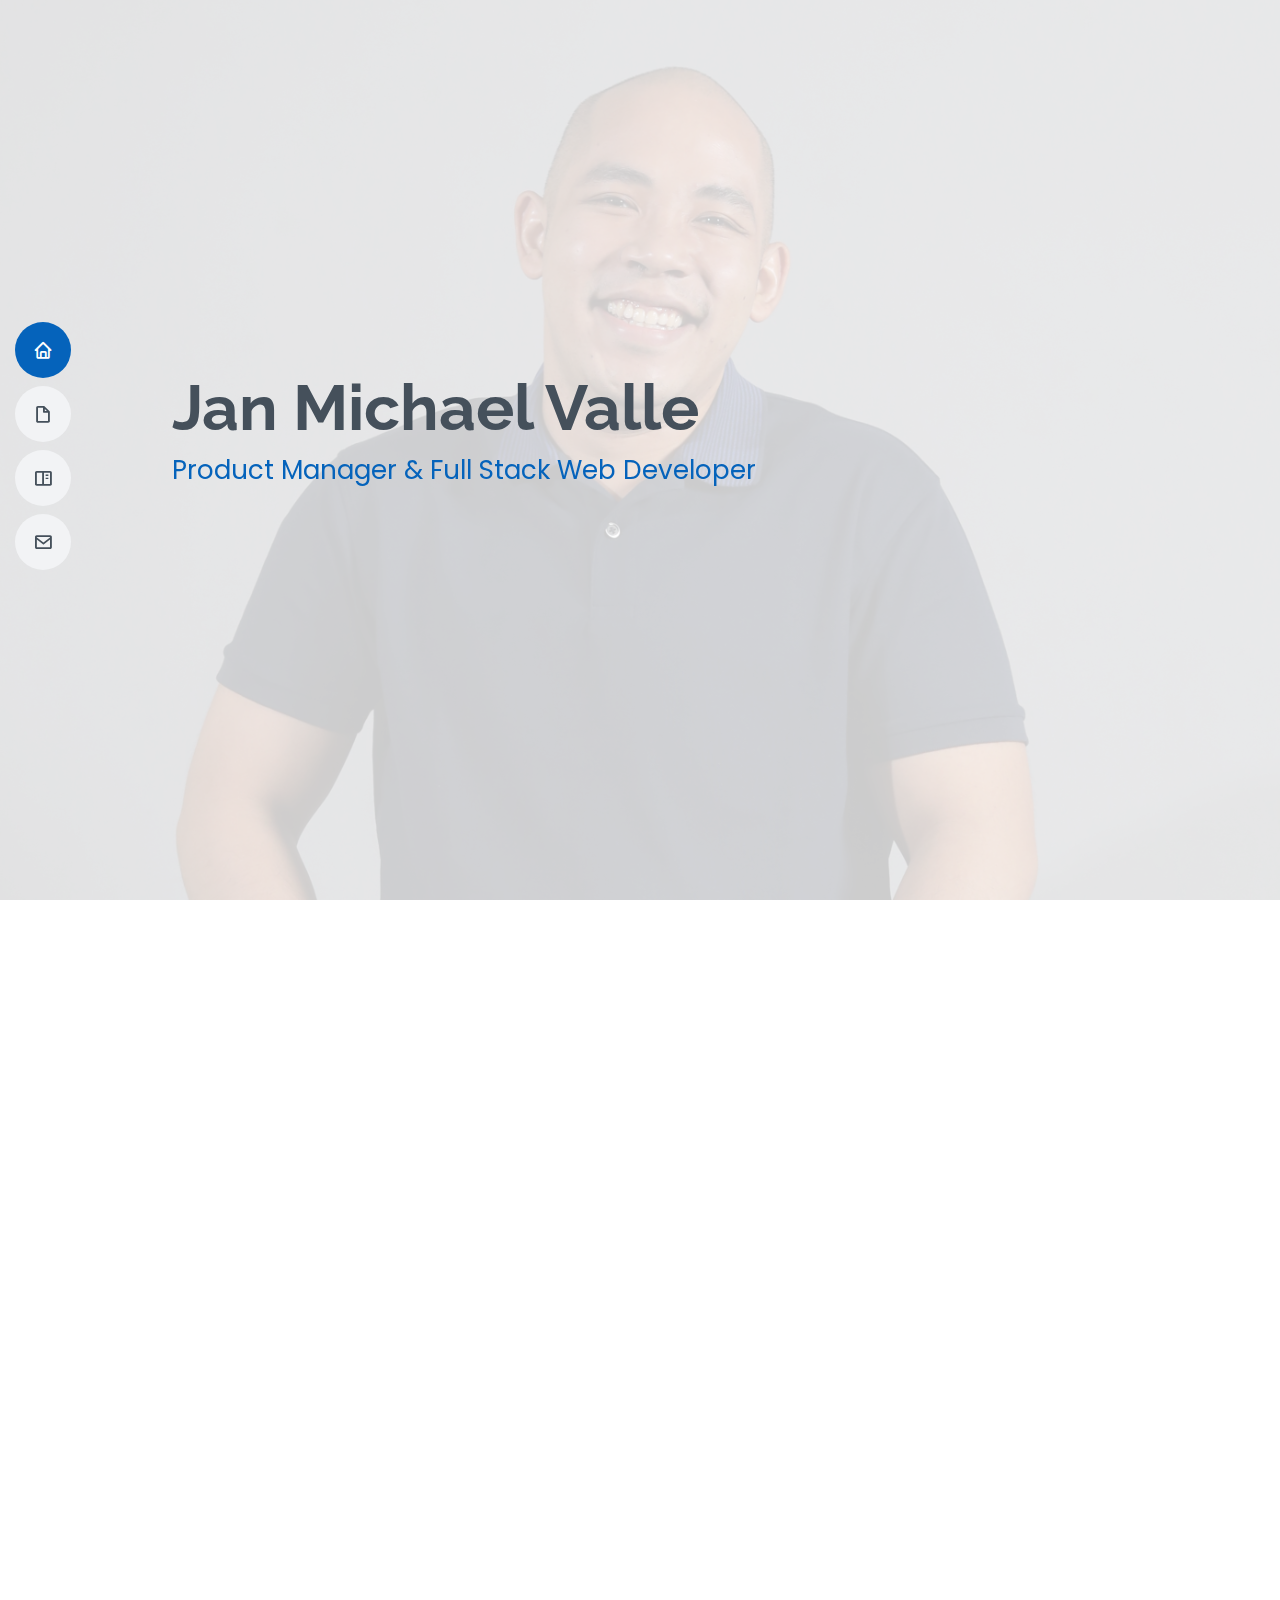
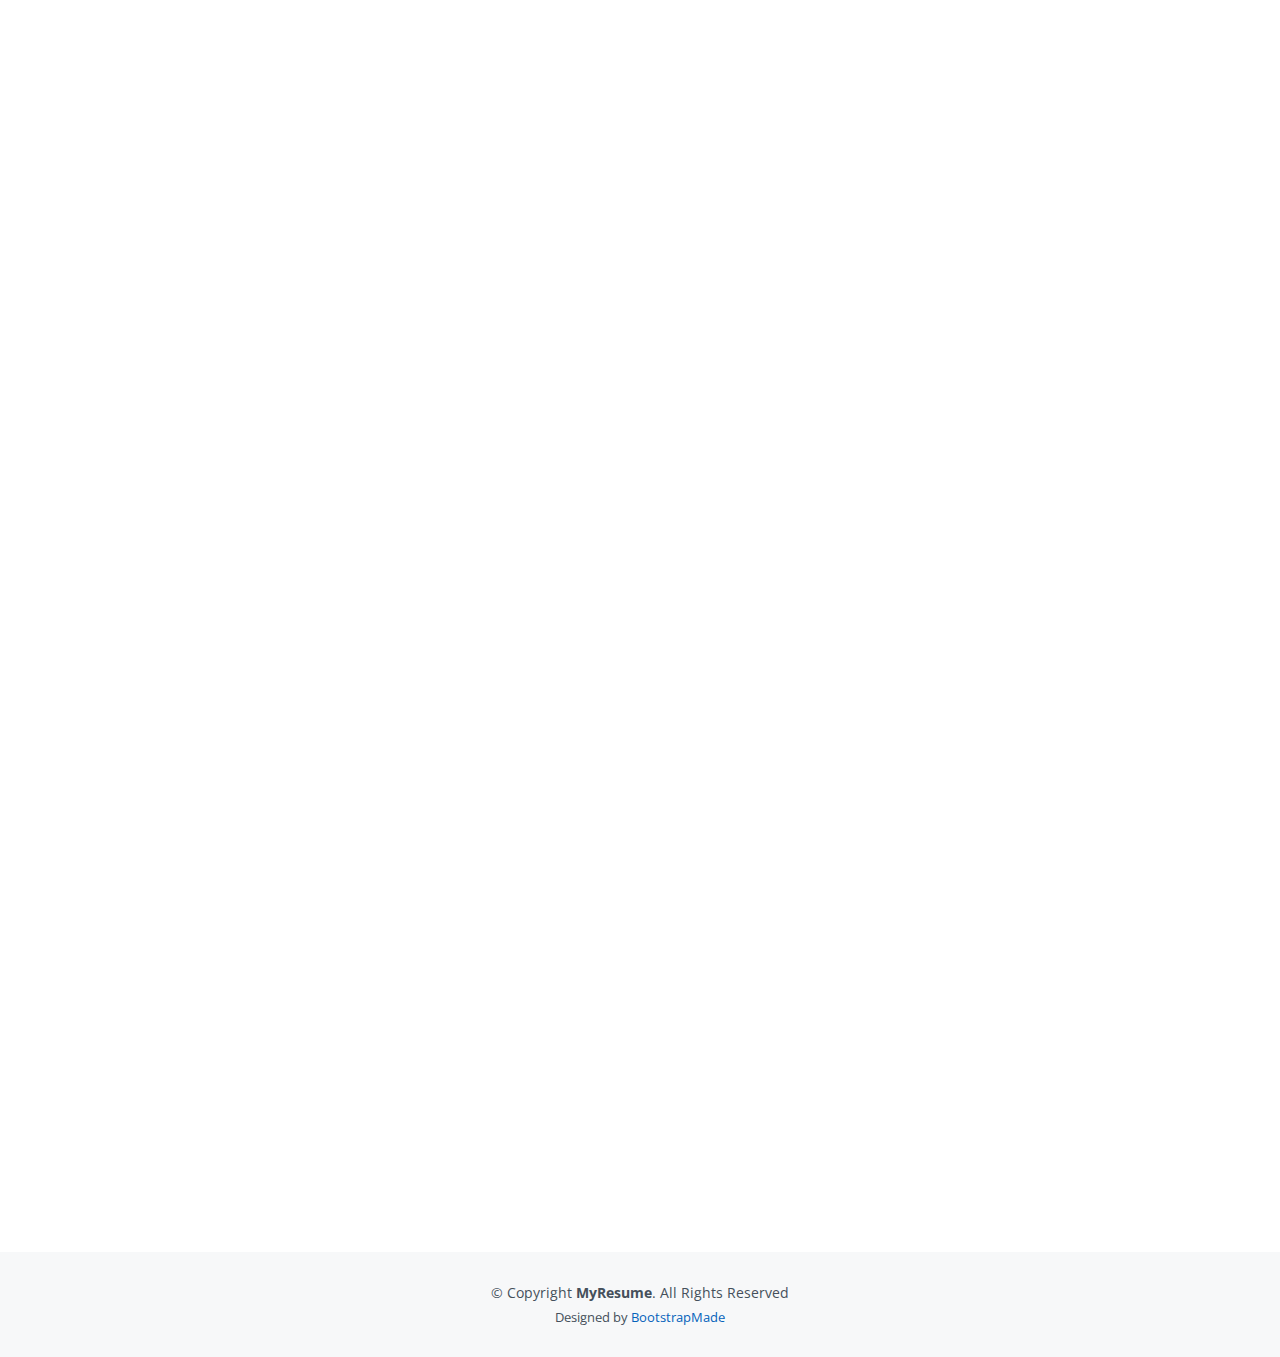
==== commit 0a5f673f: "Comment out Hey Hana to fix alignment issue and uncomment Climbing Log" ====
--- a/index.html
+++ b/index.html
@@ -573,7 +573,21 @@
             </div>
           </div>
 
-          <div class="col-lg-4 col-md-6 d-flex align-items-stretch mt-4 mt-lg-0" data-aos="zoom-in" data-aos-delay="300">
+          <div class="col-lg-4 col-md-6 d-flex align-items-stretch mt-4" data-aos="zoom-in" data-aos-delay="200">
+            <div class="icon-box iconbox-red">
+              <div class="icon">
+                <svg width="100" height="100" viewBox="0 0 600 600" xmlns="http://www.w3.org/2000/svg">
+                  <path stroke="none" stroke-width="0" fill="#f5f5f5" d="M300,532.3542879108572C369.38199826031484,532.3153073249985,429.10787420159085,491.63046689027357,474.5244479745417,439.17860296908856C522.8885846962883,383.3225815378663,569.1668002868075,314.3205725914397,550.7432151929288,242.7694973846089C532.6665558377875,172.5657663291529,456.2379748765914,142.6223662098291,390.3689995646985,112.34683881706744C326.66090330228417,83.06452184765237,258.84405631176094,53.51806209861945,193.32584062364296,78.48882559362697C121.61183558270385,105.82097193414197,62.805066853699245,167.19869350419734,48.57481801355237,242.6138429142374C34.843463184063346,315.3850353017275,76.69343916112496,383.4422959591041,125.22947124332185,439.3748458443577C170.7312796277747,491.8107796887764,230.57421082200815,532.3932930995766,300,532.3542879108572"></path>
+                </svg>
+                <i class="bi bi-credit-card"></i>
+              </div>
+              <h4><a href="">Cafe24 Payment Integrations</a></h4>
+              <p class="portfolio-description">An exploration and prototype showcasing the requirements for integrating various payment gateways into Cafe24's ecosystem</p>
+              <button type="button" class="btn" onClick="window.open('cafe24.html', '_self')">Learn more</button>
+            </div>
+          </div>
+
+          <!-- <div class="col-lg-4 col-md-6 d-flex align-items-stretch mt-4 mt-lg-0" data-aos="zoom-in" data-aos-delay="300">
             <div class="icon-box iconbox-pink">
               <div class="icon">
                 <svg width="100" height="100" viewBox="0 0 600 600" xmlns="http://www.w3.org/2000/svg">
@@ -585,7 +599,7 @@
               <p class="portfolio-description">Conceptualization and validation of a startup idea: a platform enabling users to plan events in 30 minutes or less.</p>
               <button type="button" class="btn" disabled>Coming Soon</button>
             </div>
-          </div>
+          </div> -->
 
           <div class="col-lg-4 col-md-6 d-flex align-items-stretch mt-4" data-aos="zoom-in" data-aos-delay="100">
             <div class="icon-box iconbox-yellow">
@@ -602,21 +616,9 @@
             </div>
           </div>
 
-          <div class="col-lg-4 col-md-6 d-flex align-items-stretch mt-4" data-aos="zoom-in" data-aos-delay="200">
-            <div class="icon-box iconbox-red">
-              <div class="icon">
-                <svg width="100" height="100" viewBox="0 0 600 600" xmlns="http://www.w3.org/2000/svg">
-                  <path stroke="none" stroke-width="0" fill="#f5f5f5" d="M300,532.3542879108572C369.38199826031484,532.3153073249985,429.10787420159085,491.63046689027357,474.5244479745417,439.17860296908856C522.8885846962883,383.3225815378663,569.1668002868075,314.3205725914397,550.7432151929288,242.7694973846089C532.6665558377875,172.5657663291529,456.2379748765914,142.6223662098291,390.3689995646985,112.34683881706744C326.66090330228417,83.06452184765237,258.84405631176094,53.51806209861945,193.32584062364296,78.48882559362697C121.61183558270385,105.82097193414197,62.805066853699245,167.19869350419734,48.57481801355237,242.6138429142374C34.843463184063346,315.3850353017275,76.69343916112496,383.4422959591041,125.22947124332185,439.3748458443577C170.7312796277747,491.8107796887764,230.57421082200815,532.3932930995766,300,532.3542879108572"></path>
-                </svg>
-                <i class="bi bi-credit-card"></i>
-              </div>
-              <h4><a href="">Cafe24 Payment Integrations</a></h4>
-              <p class="portfolio-description">An exploration of the journey from initial requirements gathering to the successful deployment.</p>
-              <button type="button" class="btn" disabled>Coming Soon</button>
-            </div>
-          </div>
-
-          <!-- <div class="col-lg-4 col-md-6 d-flex align-items-stretch mt-4" data-aos="zoom-in" data-aos-delay="300">
+         
+
+          <div class="col-lg-4 col-md-6 d-flex align-items-stretch mt-4" data-aos="zoom-in" data-aos-delay="300">
             <div class="icon-box iconbox-teal">
               <div class="icon">
                 <svg width="100" height="100" viewBox="0 0 600 600" xmlns="http://www.w3.org/2000/svg">
@@ -629,7 +631,7 @@
                 A personal web app project aimed at indoor climbing gyms, offering climbers a convenient platform to record their ascents and monitor their progress over time</p>
               <button type="button" class="btn" disabled>In Development</button>
             </div>
-          </div> -->
+          </div>
 
         </div>
 
--- a/assets/css/style.css
+++ b/assets/css/style.css
@@ -804,6 +804,7 @@
   /* Hide any overflow content */
 }
 
+
 .portfolio-header {
   margin-top: 2rem;
 }
